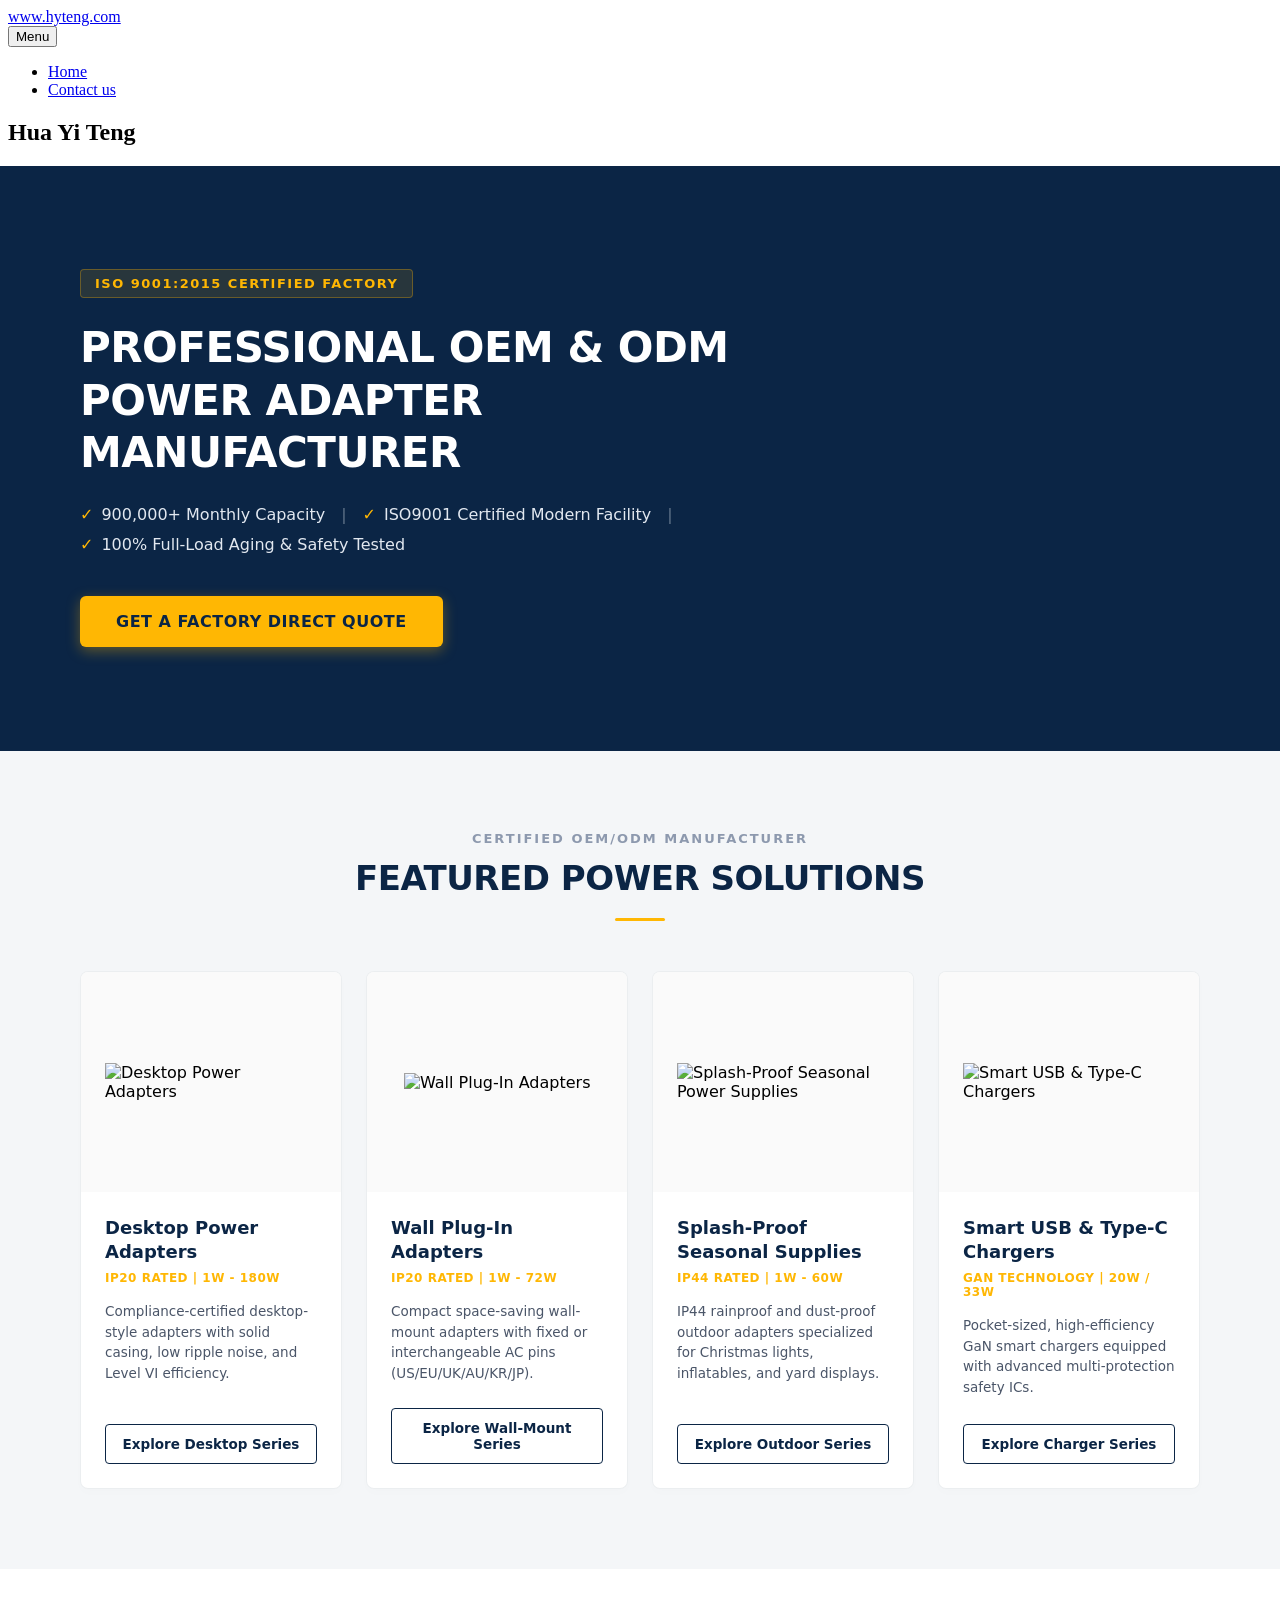
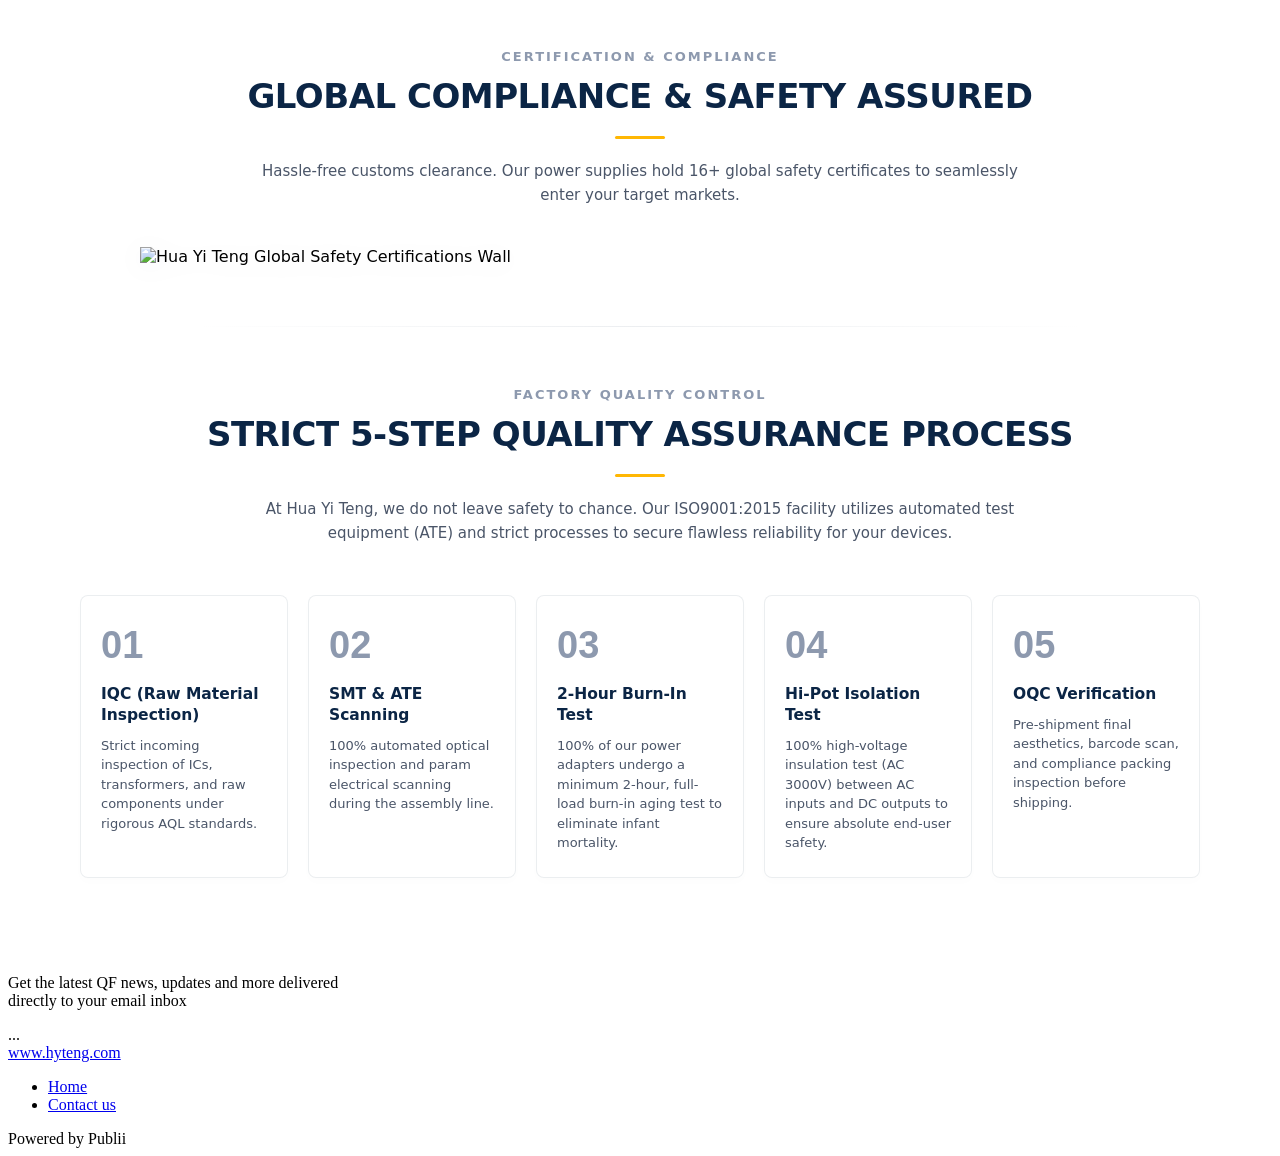
==== index.html @ aa86c81c "Updated from Publii" ====
<!DOCTYPE html><html lang="en"><head><meta charset="utf-8"><meta http-equiv="X-UA-Compatible" content="IE=edge"><meta name="viewport" content="width=device-width,initial-scale=1"><title>Custom Power Adapter Manufacturer - Hua Yi Teng</title><meta name="description" content="ISO9001 certified manufacturer established in 2008. We specialize in premium power adapters (1W-180W). 16+ global certifications (CE, ETL, FCC, GS, UKCA, RCM)."><meta name="generator" content="Publii Open-Source CMS for Static Site"><link rel="canonical" href="www.hyteng.com/"><link rel="alternate" type="application/atom+xml" href="https://www.hyteng.com/feed.xml" title="www.hyteng.com - RSS"><link rel="alternate" type="application/json" href="https://www.hyteng.com/feed.json" title="www.hyteng.com - JSON"><meta property="og:title" content="Hua Yi Teng"><meta property="og:site_name" content="www.hyteng.com"><meta property="og:description" content="ISO9001 certified manufacturer established in 2008. We specialize in premium power adapters (1W-180W). 16+ global certifications (CE, ETL, FCC, GS, UKCA, RCM)."><meta property="og:url" content="https://www.hyteng.com/"><meta property="og:type" content="article"><link rel="stylesheet" href="https://www.hyteng.com/assets/css/style.css?v=75d2f536a2e60110005c2a1eb5ad9152"><script type="application/ld+json">{"@context":"http://schema.org","@type":"Article","mainEntityOfPage":{"@type":"WebPage","@id":"https://www.hyteng.com/"},"headline":"Hua Yi Teng","datePublished":"2026-06-10T11:18+08:00","dateModified":"2026-06-10T16:30+08:00","description":"ISO9001 certified manufacturer established in 2008. We specialize in premium power adapters (1W-180W). 16+ global certifications (CE, ETL, FCC, GS, UKCA, RCM).","author":{"@type":"Person","name":"Carrie Liu","url":"https://www.hyteng.com/authors/carrie-liu/"},"publisher":{"@type":"Organization","name":"Carrie Liu"}}</script><style></style><noscript><style>img[loading] {
                    opacity: 1;
                }</style></noscript></head><body class="page-template"><div class="container"><header class="header"><a class="logo" href="https://www.hyteng.com/">www.hyteng.com</a><nav class="navbar js-navbar"><button class="navbar__toggle js-toggle" aria-label="Menu"><span class="navbar__toggle-box"><span class="navbar__toggle-inner">Menu</span></span></button><ul class="navbar__menu"><li class="active"><a href="https://www.hyteng.com/" target="_self">Home</a></li><li><a href="https://www.hyteng.com/wwwhytengcom/contact-us/" target="_self">Contact us</a></li></ul></nav></header><main class="page"><article class="content wrapper"><header class="hero"><h1>Hua Yi Teng</h1></header><div class="content__entry"><div><section class="hyt-hero-section"><div class="hyt-hero-container"><div class="hyt-hero-content"><span class="hyt-hero-badge">ISO 9001:2015 CERTIFIED FACTORY</span><h1 class="hyt-hero-headline">PROFESSIONAL OEM & ODM POWER ADAPTER MANUFACTURER</h1><div class="hyt-hero-features-list"><span class="hyt-hero-feature-tag">900,000+ Monthly Capacity</span> <span class="hyt-hero-feature-divider">|</span> <span class="hyt-hero-feature-tag">ISO9001 Certified Modern Facility</span> <span class="hyt-hero-feature-divider">|</span> <span class="hyt-hero-feature-tag">100% Full-Load Aging & Safety Tested</span></div><a href="contact-us/index.html" class="hyt-hero-cta-btn">Get a Factory Direct Quote</a></div></div></section><style>/* ================================================================= */
/* HYT HERO BANNER SPECIAL CUSTOM STYLES                             */
/* Prefixed with 'hyt-hero-' to guarantee ZERO global pollution     */
/* ================================================================= */

/* 全局防溢出保护：防止 100vw 破壳布局在 Windows 等有纵向滚动条的浏览器下产生微小的横向滚动条 */
body {
    overflow-x: hidden;
}

.hyt-hero-section {
    position: relative;
    /* 容器强行穿透拉伸（Breaking Out of Container）黑科技：强行撑满屏幕宽度 */
    width: 100vw;
    left: 50%;
    right: 50%;
    margin-left: -50vw;
    margin-right: -50vw;
    min-height: 520px;
    height: 65vh; /* 黄金比例占屏高度 */
    display: flex;
    align-items: center;
    /* 背景图路径：100% 正确调用本地已经过优化的 images/home/hero-banner-bg.jpg */
    background-image: url('images/home/hero-banner-bg.jpg');
    background-size: cover;
    background-position: center center;
    background-repeat: no-repeat;
    background-color: #0B2545; /* 兜底深海蓝 */
    overflow: hidden;
    box-sizing: border-box;
    /* 引入现代无衬线系统字体，确保网页秒开无延迟 */
    font-family: system-ui, -apple-system, BlinkMacSystemFont, "Segoe UI", Roboto, "Helvetica Neue", Arial, sans-serif;
}

/* 高端深蓝科技渐变蒙层 - 核心：保障文字极致对比度，同时露出右侧工业细节 */
.hyt-hero-section::before {
    content: '';
    position: absolute;
    top: 0;
    left: 0;
    right: 0;
    bottom: 0;
    background: linear-gradient(90deg, 
        rgba(11, 37, 69, 0.96) 0%, 
        rgba(11, 37, 69, 0.85) 50%, 
        rgba(11, 37, 69, 0.40) 100%
    );
    z-index: 1;
}

/* 主容器 */
.hyt-hero-container {
    position: relative;
    z-index: 2;
    width: 100%;
    max-width: 1200px;
    margin: 0 auto;
    padding: 0 40px;
    box-sizing: border-box;
}

/* 左侧内容展示区 */
.hyt-hero-content {
    max-width: 750px;
    text-align: left;
    display: flex;
    flex-direction: column;
    align-items: flex-start;
}

/* 顶部品牌实力徽章 */
.hyt-hero-badge {
    display: inline-block;
    background-color: rgba(255, 183, 3, 0.12);
    color: #FFB703; /* 活力橙色 */
    border: 1px solid rgba(255, 183, 3, 0.3);
    padding: 6px 14px;
    font-size: 13px;
    font-weight: 700;
    text-transform: uppercase;
    letter-spacing: 1.5px;
    border-radius: 4px;
    margin-bottom: 24px;
}

/* 英文大标题 */
.hyt-hero-headline {
    color: #FFFFFF;
    font-size: 42px;
    font-weight: 800;
    line-height: 1.25;
    margin: 0 0 24px 0;
    letter-spacing: -0.5px;
    text-transform: uppercase;
}

/* 实力副标题排列 */
.hyt-hero-features-list {
    display: flex;
    flex-wrap: wrap;
    align-items: center;
    gap: 8px 16px;
    margin: 0 0 40px 0;
    padding: 0;
}

/* 每个实力项 */
.hyt-hero-feature-tag {
    color: #E2E8F0; /* 亮宝蓝色/明亮灰 */
    font-size: 16px;
    font-weight: 500;
    line-height: 1.4;
    display: flex;
    align-items: center;
}

/* 每一项前添加绿金色勾选图标，增强大厂严谨感 */
.hyt-hero-feature-tag::before {
    content: "✓";
    color: #FFB703;
    font-weight: 900;
    margin-right: 8px;
    font-size: 16px;
}

/* 分割线样式 */
.hyt-hero-feature-divider {
    color: rgba(226, 232, 240, 0.4);
    font-size: 16px;
    font-weight: 300;
    user-select: none;
}

/* 转化按钮 (CTA) */
.hyt-hero-cta-btn {
    display: inline-block;
    background-color: #FFB703; /* 行动活力橙 */
    color: #0B2545; /* 深海蓝字体，高对比度 */
    font-size: 16px;
    font-weight: 700;
    padding: 16px 36px;
    text-decoration: none;
    border-radius: 6px;
    border: none;
    cursor: pointer;
    box-shadow: 0 4px 14px rgba(255, 183, 3, 0.35);
    transition: all 0.28s cubic-bezier(0.25, 0.8, 0.25, 1);
    text-transform: uppercase;
    letter-spacing: 0.5px;
    will-change: transform;
}

/* 悬停动效：丝滑上浮、阴影加深、颜色微亮 */
.hyt-hero-cta-btn:hover {
    transform: translateY(-2px);
    background-color: #FFC300;
    color: #0B2545;
    text-decoration: none;
    box-shadow: 0 8px 22px rgba(255, 183, 3, 0.5);
}

/* 点击反馈动效 */
.hyt-hero-cta-btn:active {
    transform: translateY(0);
    box-shadow: 0 3px 10px rgba(255, 183, 3, 0.35);
}

/* ================================================================= */
/* 响应式平板及手机端自适应样式（智能屏幕缩放）                           */
/* ================================================================= */

@media (max-width: 991px) {
    .hyt-hero-section {
        min-height: 480px;
        height: auto;
        padding: 80px 0;
        /* 在平板和小屏幕下同样保持全屏横向破壳拉伸 */
        width: 100vw;
        margin-left: -50vw;
        margin-right: -50vw;
    }
    .hyt-hero-headline {
        font-size: 34px;
    }
}

@media (max-width: 768px) {
    .hyt-hero-section {
        background-position: 70% center; /* 手机端背景图略微偏右，露出产品主体 */
        padding: 60px 0;
        /* 在手机端同样保持全屏横向破壳拉伸 */
        width: 100vw;
        margin-left: -50vw;
        margin-right: -50vw;
    }
    
    .hyt-hero-section::before {
        /* 手机端加深蒙层，防止小屏因图片缩小干扰文本 */
        background: rgba(11, 37, 69, 0.90);
    }
    
    .hyt-hero-container {
        padding: 0 24px;
    }
    
    .hyt-hero-content {
        max-width: 100%;
        margin: 0 auto;
        align-items: center; /* 手机端排版全部优雅居中 */
    }
    
    .hyt-hero-badge {
        margin-bottom: 18px;
        font-size: 11px;
        padding: 4px 10px;
    }
    
    .hyt-hero-headline {
        font-size: 26px;
        line-height: 1.3;
        margin-bottom: 20px;
        text-align: center;
    }
    
    /* 核心：手机端隐藏分割线 `|`，避免尴尬错位；将实力小项垂直优雅重排 */
    .hyt-hero-features-list {
        flex-direction: column;
        align-items: center;
        gap: 12px;
        margin-bottom: 30px;
        width: 100%;
    }
    
    .hyt-hero-feature-divider {
        display: none; /* 完美隐藏分割线 */
    }
    
    .hyt-hero-feature-tag {
        font-size: 14px;
        text-align: center;
        justify-content: center;
    }
    
    .hyt-hero-cta-btn {
        padding: 14px 28px;
        font-size: 15px;
        width: 100%;
        max-width: 320px; /* 移动端大宽按钮，方便手指点击 */
        text-align: center;
    }
}</style></div><div><section class="hyt-grid-section"><div class="hyt-grid-inner"><div class="hyt-grid-header"><span class="hyt-grid-subtitle">CERTIFIED OEM/ODM MANUFACTURER</span><h2 class="hyt-grid-title">Featured Power Solutions</h2><div class="hyt-grid-underline"></div></div><div class="hyt-grid-container"><div class="hyt-grid-card"><div class="hyt-grid-img-wrapper"><img loading="lazy" src="https://cdn.jsdelivr.net/gh/HuaYiTeng/hyteng-website@main/desktop-adapter-ip20.png" alt="Desktop Power Adapters" class="hyt-grid-img" data-is-external-image="true"></div><div class="hyt-grid-card-content"><h3 class="hyt-grid-card-title">Desktop Power Adapters</h3><p class="hyt-grid-card-specs">IP20 Rated | 1W - 180W</p><p class="hyt-grid-card-desc">Compliance-certified desktop-style adapters with solid casing, low ripple noise, and Level VI efficiency.</p><a href="/products/" class="hyt-grid-card-btn">Explore Desktop Series</a></div></div><div class="hyt-grid-card"><div class="hyt-grid-img-wrapper"><img loading="lazy" src="https://cdn.jsdelivr.net/gh/HuaYiTeng/hyteng-website@main/wall-plug-adapter.png" alt="Wall Plug-In Adapters" class="hyt-grid-img" data-is-external-image="true"></div><div class="hyt-grid-card-content"><h3 class="hyt-grid-card-title">Wall Plug-In Adapters</h3><p class="hyt-grid-card-specs">IP20 Rated | 1W - 72W</p><p class="hyt-grid-card-desc">Compact space-saving wall-mount adapters with fixed or interchangeable AC pins (US/EU/UK/AU/KR/JP).</p><a href="/products/" class="hyt-grid-card-btn">Explore Wall-Mount Series</a></div></div><div class="hyt-grid-card"><div class="hyt-grid-img-wrapper"><img loading="lazy" src="https://cdn.jsdelivr.net/gh/HuaYiTeng/hyteng-website@main/ip44-christmas-power-supply.png" alt="Splash-Proof Seasonal Power Supplies" class="hyt-grid-img" data-is-external-image="true"></div><div class="hyt-grid-card-content"><h3 class="hyt-grid-card-title">Splash-Proof Seasonal Supplies</h3><p class="hyt-grid-card-specs">IP44 Rated | 1W - 60W</p><p class="hyt-grid-card-desc">IP44 rainproof and dust-proof outdoor adapters specialized for Christmas lights, inflatables, and yard displays.</p><a href="/products/" class="hyt-grid-card-btn">Explore Outdoor Series</a></div></div><div class="hyt-grid-card"><div class="hyt-grid-img-wrapper"><img loading="lazy" src="https://cdn.jsdelivr.net/gh/HuaYiTeng/hyteng-website@main/fast-charger-core.png" alt="Smart USB & Type-C Chargers" class="hyt-grid-img" data-is-external-image="true"></div><div class="hyt-grid-card-content"><h3 class="hyt-grid-card-title">Smart USB & Type-C Chargers</h3><p class="hyt-grid-card-specs">GaN Technology | 20W / 33W</p><p class="hyt-grid-card-desc">Pocket-sized, high-efficiency GaN smart chargers equipped with advanced multi-protection safety ICs.</p><a href="/products/" class="hyt-grid-card-btn">Explore Charger Series</a></div></div></div></div></section><style>/* ================================================================= */
/* HYT PRODUCTS GRID SECTION SPECIAL CUSTOM STYLES                    */
/* Prefixed with 'hyt-grid-' to guarantee ZERO global interference   */
/* ================================================================= */

.hyt-grid-section {
    position: relative;
    /* 容器强行穿透拉伸（Breaking Out of Container）黑科技 */
    width: 100vw;
    left: 50%;
    right: 50%;
    margin-left: -50vw;
    margin-right: -50vw;
    background-color: #F4F6F8; /* 高档温和冷灰底色 */
    padding: 80px 0;
    box-sizing: border-box;
    /* 现代化无衬线字体，保持全平台极致显示一致性 */
    font-family: system-ui, -apple-system, BlinkMacSystemFont, "Segoe UI", Roboto, "Helvetica Neue", Arial, sans-serif;
    overflow: hidden;
}

/* 内层最大宽度限制器，与 Hero Banner 完美纵向对齐 */
.hyt-grid-inner {
    max-width: 1200px;
    margin: 0 auto;
    padding: 0 40px;
    box-sizing: border-box;
}

/* 板块标题排版 */
.hyt-grid-header {
    text-align: center;
    margin-bottom: 50px;
}

.hyt-grid-subtitle {
    display: block;
    color: #8D99AE; /* 现代中性灰 */
    font-size: 13px;
    font-weight: 700;
    letter-spacing: 2px;
    text-transform: uppercase;
    margin-bottom: 12px;
}

.hyt-grid-title {
    color: #0B2545; /* 华一腾经典深海蓝 */
    font-size: 34px;
    font-weight: 800;
    margin: 0;
    letter-spacing: -0.5px;
    text-transform: uppercase;
}

/* 标题下方高档点缀装饰线 */
.hyt-grid-underline {
    width: 50px;
    height: 3px;
    background-color: #FFB703; /* 醒目活力橙，与 Banner 的 CTA 按钮遥相呼应 */
    margin: 20px auto 0 auto;
    border-radius: 2px;
}

/* 网格系统 (PC端自适应4列) */
.hyt-grid-container {
    display: grid;
    grid-template-columns: repeat(4, minmax(0, 1fr));
    gap: 24px;
}

/* 单个卡片精细设计 */
.hyt-grid-card {
    background-color: #FFFFFF; /* 纯白高光卡片面 */
    border: 1px solid rgba(11, 37, 69, 0.08); /* 极精细半透明深蓝描边 */
    border-radius: 8px;
    overflow: hidden;
    display: flex;
    flex-direction: column;
    justify-content: space-between;
    box-sizing: border-box;
    /* 采用高精度动画缓动曲线，带来极致丝滑的过渡手感 */
    transition: all 0.3s cubic-bezier(0.25, 0.8, 0.25, 1);
    box-shadow: 0 4px 10px rgba(0, 0, 0, 0.01);
    will-change: transform, box-shadow;
}

/* 免抠产品图外层包裹容器 */
.hyt-grid-img-wrapper {
    width: 100%;
    height: 220px; /* 固定图片展示区高度，确保四张卡片完美齐平 */
    background-color: #FAFAFA; /* 极清淡的底灰背景，衬托免抠透明图的轮廓 */
    display: flex;
    align-items: center;
    justify-content: center;
    padding: 24px;
    box-sizing: border-box;
    overflow: hidden;
    position: relative;
}

/* 产品图片核心样式 */
.hyt-grid-img {
    max-width: 140%;
    max-height: 140%;
    object-fit: contain; /* 保证透明图等比例缩放，绝不拉伸变形 */
    /* 丝滑图放缩过渡时间 */
    transition: transform 0.3s cubic-bezier(0.25, 0.8, 0.25, 1);
    will-change: transform;
}

/* 卡片下方文字与按钮容器 */
.hyt-grid-card-content {
    padding: 24px;
    display: flex;
    flex-direction: column;
    flex-grow: 1;
    box-sizing: border-box;
}

/* 卡片标题 */
.hyt-grid-card-title {
    color: #0B2545;
    font-size: 18px;
    font-weight: 700;
    margin: 0 0 6px 0;
    line-height: 1.35;
}

/* 产品规格参数标签（突出实力参数） */
.hyt-grid-card-specs {
    color: #FFB703; /* 醒目橙色/金色 */
    font-size: 12px;
    font-weight: 700;
    margin: 0 0 16px 0;
    text-transform: uppercase;
    letter-spacing: 0.5px;
}

/* 产品细节英文描述 */
.hyt-grid-card-desc {
    color: #4A5568; /* 煤灰色，高对比度，欧美买家易读 */
    font-size: 13.5px;
    line-height: 1.55;
    margin: 0 0 24px 0;
    flex-grow: 1; /* 使文本自动撑满剩余空间，保证所有卡片的按钮底部严格对齐 */
}

/* 卡片行动按钮 */
.hyt-grid-card-btn {
    display: block;
    text-align: center;
    background-color: transparent;
    color: #0B2545;
    border: 1.5px solid #0B2545; /* 经典深蓝描边按钮 */
    padding: 11px 16px;
    font-size: 13.5px;
    font-weight: 700;
    border-radius: 4px;
    text-decoration: none;
    transition: all 0.25s ease;
    cursor: pointer;
    box-sizing: border-box;
}

/* ================================================================= */
/* 鼠标悬停（Hover）核心物理动效逻辑                                   */
/* ================================================================= */

/* 1. 卡片整体上浮并散发淡雅深蓝阴影 */
.hyt-grid-card:hover {
    transform: translateY(-4px); /* 上浮 4px */
    border-color: rgba(11, 37, 69, 0.15); /* 描边略微加深 */
    box-shadow: 0 12px 24px rgba(11, 37, 69, 0.08); /* 淡雅深蓝光晕阴影 */
}

/* 2. 免抠产品图 3D 微放大 */
.hyt-grid-card:hover .hyt-grid-img {
    transform: scale(1.03); /* 放大 1.03 倍，创造极其舒适的 3D 实物悬浮视觉 */
}

/* 3. 卡片内按钮悬浮自动高亮反色 */
.hyt-grid-card:hover .hyt-grid-card-btn {
    background-color: #0B2545; /* 变成实心深蓝 */
    color: #FFFFFF; /* 白色字体 */
    text-decoration: none;
}

/* 按钮自身悬浮时更显动感（可单独触发） */
.hyt-grid-card-btn:hover {
    background-color: #00152B; /* 略微加深的深海蓝 */
    border-color: #00152B;
    color: #FFFFFF;
    text-decoration: none;
}

/* ================================================================= */
/* 响应式平板及手机自适应样式（智能屏幕缩放）                         */
/* ================================================================= */

/* 平板等中型屏幕：自动切换为 2 列排列 */
@media (max-width: 991px) {
    .hyt-grid-section {
        padding: 60px 0;
        /* 平板端保持全屏横向破壳拉伸 */
        width: 100vw;
        margin-left: -50vw;
        margin-right: -50vw;
    }
    
    .hyt-grid-inner {
        padding: 0 24px;
    }
    
    .hyt-grid-container {
        grid-template-columns: repeat(2, minmax(0, 1fr)); /* 2列网格 */
        gap: 20px;
    }
    
    .hyt-grid-title {
        font-size: 28px;
    }
}

/* 手机端极小屏幕：自动切换为垂直单列，撑满 100% 宽度 */
@media (max-width: 576px) {
    .hyt-grid-section {
        padding: 50px 0;
        /* 手机端保持全屏横向破壳拉伸 */
        width: 100vw;
        margin-left: -50vw;
        margin-right: -50vw;
    }
    
    .hyt-grid-inner {
        padding: 0 16px;
    }
    
    .hyt-grid-container {
        grid-template-columns: 1fr; /* 完美单列链式重排 */
        gap: 20px;
    }
    
    .hyt-grid-card {
        max-width: 100%; /* 撑满手机屏幕 */
    }
    
    .hyt-grid-img-wrapper {
        height: 190px; /* 移动端高度略微缩减，视觉比例更佳 */
    }
    
    .hyt-grid-title {
        font-size: 24px;
    }
    
    .hyt-grid-card-title {
        font-size: 17px;
    }
}</style></div><div><section class="hyt-cert-section"><div class="hyt-cert-inner"><div class="hyt-cert-block"><div class="hyt-cert-header"><span class="hyt-cert-subtitle">CERTIFICATION & COMPLIANCE</span><h2 class="hyt-cert-title">GLOBAL COMPLIANCE & SAFETY ASSURED</h2><div class="hyt-cert-underline"></div><p class="hyt-cert-desc">Hassle-free customs clearance. Our power supplies hold 16+ global safety certificates to seamlessly enter your target markets.</p></div><div class="hyt-cert-wall-wrapper"><img loading="lazy" src="https://cdn.jsdelivr.net/gh/HuaYiTeng/hyteng-website@main/certification-wall.png" alt="Hua Yi Teng Global Safety Certifications Wall" class="hyt-cert-wall-img" data-is-external-image="true"></div></div><div class="hyt-cert-divider"></div><div class="hyt-cert-block" style="margin-top: 20px;"><div class="hyt-cert-header"><span class="hyt-cert-subtitle">FACTORY QUALITY CONTROL</span><h2 class="hyt-cert-title">Strict 5-Step Quality Assurance Process</h2><div class="hyt-cert-underline"></div><p class="hyt-cert-desc">At Hua Yi Teng, we do not leave safety to chance. Our ISO9001:2015 facility utilizes automated test equipment (ATE) and strict processes to secure flawless reliability for your devices.</p></div><div class="hyt-cert-cards-grid"><div class="hyt-cert-card"><span class="hyt-cert-step-num">01</span><h4 class="hyt-cert-step-title">IQC (Raw Material Inspection)</h4><p class="hyt-cert-step-desc">Strict incoming inspection of ICs, transformers, and raw components under rigorous AQL standards.</p></div><div class="hyt-cert-card"><span class="hyt-cert-step-num">02</span><h4 class="hyt-cert-step-title">SMT & ATE Scanning</h4><p class="hyt-cert-step-desc">100% automated optical inspection and param electrical scanning during the assembly line.</p></div><div class="hyt-cert-card"><span class="hyt-cert-step-num">03</span><h4 class="hyt-cert-step-title">2-Hour Burn-In Test</h4><p class="hyt-cert-step-desc">100% of our power adapters undergo a minimum 2-hour, full-load burn-in aging test to eliminate infant mortality.</p></div><div class="hyt-cert-card"><span class="hyt-cert-step-num">04</span><h4 class="hyt-cert-step-title">Hi-Pot Isolation Test</h4><p class="hyt-cert-step-desc">100% high-voltage insulation test (AC 3000V) between AC inputs and DC outputs to ensure absolute end-user safety.</p></div><div class="hyt-cert-card"><span class="hyt-cert-step-num">05</span><h4 class="hyt-cert-step-title">OQC Verification</h4><p class="hyt-cert-step-desc">Pre-shipment final aesthetics, barcode scan, and compliance packing inspection before shipping.</p></div></div></div></div></section><style>/* ================================================================= */
/* HYT CERTIFICATIONS & QA SECTION SPECIAL CUSTOM STYLES              */
/* Prefixed with 'hyt-cert-' to guarantee ZERO global interference   */
/* ================================================================= */

.hyt-cert-section {
    position: relative;
    /* 容器强行穿透拉伸（Breaking Out of Container）黑科技 */
    width: 100vw;
    left: 50%;
    right: 50%;
    margin-left: -50vw;
    margin-right: -50vw;
    background-color: #FFFFFF; /* 纯白高光，与第二板块的高雅灰色冷暖相扣，层次立体 */
    padding: 80px 0;
    box-sizing: border-box;
    /* 现代化无衬线字体，保持多终端渲染高度一致 */
    font-family: system-ui, -apple-system, BlinkMacSystemFont, "Segoe UI", Roboto, "Helvetica Neue", Arial, sans-serif;
    overflow: hidden;
}

.hyt-cert-inner {
    max-width: 1200px;
    margin: 0 auto;
    padding: 0 40px;
    box-sizing: border-box;
}

.hyt-cert-block {
    width: 100%;
    box-sizing: border-box;
}

/* 标题区域排版 */
.hyt-cert-header {
    text-align: center;
    margin-bottom: 40px;
}

.hyt-cert-subtitle {
    display: block;
    color: #8D99AE; /* 现代中性冷灰 */
    font-size: 13px;
    font-weight: 700;
    letter-spacing: 2px;
    text-transform: uppercase;
    margin-bottom: 12px;
}

.hyt-cert-title {
    color: #0B2545; /* 华一腾经典深海蓝 */
    font-size: 34px;
    font-weight: 800;
    margin: 0;
    letter-spacing: -0.5px;
    text-transform: uppercase;
}

.hyt-cert-underline {
    width: 50px;
    height: 3px;
    background-color: #FFB703; /* 华一腾活力黄金橙，与 CTA 颜色呼应 */
    margin: 20px auto 0 auto;
    border-radius: 2px;
}

.hyt-cert-desc {
    max-width: 800px;
    margin: 20px auto 0 auto;
    color: #4A5568; /* 煤灰色，阅读对比度强 */
    font-size: 15px;
    line-height: 1.6;
}

/* 证书墙图包装与响应式设定 */
.hyt-cert-wall-wrapper {
    width: 100%;
    margin-top: 40px;
    display: flex;
    justify-content: center;
    box-sizing: border-box;
}

.hyt-cert-wall-img {
    max-width: 1000px;
    width: 100%;
    height: auto;
    display: block;
    margin: 0 auto;
    filter: drop-shadow(0 4px 12px rgba(11, 37, 69, 0.04)); /* 极淡阴影突出透明底层次 */
}

/* 模块高档微晶分割线 */
.hyt-cert-divider {
    width: 100%;
    height: 1px;
    background: linear-gradient(to right, rgba(11, 37, 69, 0) 10%, rgba(11, 37, 69, 0.08) 50%, rgba(11, 37, 69, 0) 90%);
    margin: 60px 0;
}

/* 5步品质网格布局 (PC端 5列一字排开) */
.hyt-cert-cards-grid {
    display: grid;
    grid-template-columns: repeat(5, minmax(0, 1fr));
    gap: 20px;
    margin-top: 50px;
}

/* 单个质检卡片精细设计 */
.hyt-cert-card {
    position: relative;
    background-color: #FFFFFF;
    border: 1px solid rgba(11, 37, 69, 0.08); /* 极细微灰描边 */
    border-radius: 8px;
    padding: 30px 20px 24px 20px;
    box-sizing: border-box;
    display: flex;
    flex-direction: column;
    justify-content: flex-start;
    /* 采用高精度动画缓动曲线，带来极致丝滑的过渡手感 */
    transition: all 0.3s cubic-bezier(0.25, 0.8, 0.25, 1);
    box-shadow: 0 4px 10px rgba(0, 0, 0, 0.01);
    will-change: transform, box-shadow, border-color;
}

/* 卡片顶部装饰高亮色条 (默认透明) */
.hyt-cert-card::before {
    content: '';
    position: absolute;
    top: 0;
    left: 0;
    width: 100%;
    height: 3px;
    background-color: transparent;
    border-radius: 8px 8px 0 0;
    transition: background-color 0.3s ease;
}

/* 数字序号排版（左上角超大序号） */
.hyt-cert-step-num {
    display: block;
    font-size: 38px;
    font-weight: 800;
    color: #8D99AE; /* 默认深灰蓝 */
    line-height: 1;
    margin-bottom: 20px;
    font-family: "Helvetica Neue", Arial, sans-serif;
    transition: color 0.3s cubic-bezier(0.25, 0.8, 0.25, 1);
}

/* 步骤标题 */
.hyt-cert-step-title {
    color: #0B2545; /* 深海蓝 */
    font-size: 15.5px;
    font-weight: 700;
    margin: 0 0 10px 0;
    line-height: 1.35;
}

/* 步骤具体内容 */
.hyt-cert-step-desc {
    color: #4A5568; /* 煤灰色 */
    font-size: 13px;
    line-height: 1.5;
    margin: 0;
}

/* ================================================================= */
/* 鼠标悬停（Hover）物理微动效逻辑                                   */
/* ================================================================= */

/* 1. 卡片平滑上浮、散发高档漫反射阴影 */
.hyt-cert-card:hover {
    transform: translateY(-4px); /* 上浮 4px */
    border-color: rgba(255, 183, 3, 0.3); /* 黄金橙色边缘淡化微晕 */
    box-shadow: 0 12px 24px rgba(11, 37, 69, 0.06); /* 漫反射深蓝阴影 */
}

/* 2. 卡片顶边渐变拉出黄金橙色线条 */
.hyt-cert-card:hover::before {
    background-color: #FFB703; /* 顶边拉出高亮黄金橙，视觉点睛 */
}

/* 3. 卡片大字序号高亮为黄金橙色 */
.hyt-cert-card:hover .hyt-cert-step-num {
    color: #FFB703; /* 序号渐变为黄金橙 */
}

/* ================================================================= */
/* 响应式平板及手机自适应样式                                        */
/* ================================================================= */

/* 1. 平板等中型屏幕适配 */
@media (max-width: 991px) {
    .hyt-cert-section {
        padding: 60px 0;
        width: 100vw;
        margin-left: -50vw;
        margin-right: -50vw;
    }
    
    .hyt-cert-inner {
        padding: 0 24px;
    }
    
    .hyt-cert-title {
        font-size: 28px;
    }
    
    .hyt-cert-desc {
        font-size: 14px;
    }
    
    .hyt-cert-cards-grid {
        grid-template-columns: repeat(3, minmax(0, 1fr)); /* 平板端自适应缩减为 3 列网格，使布局平差 */
        gap: 16px;
    }
}

/* 中型到小型屏幕过渡断点 */
@media (max-width: 767px) {
    .hyt-cert-cards-grid {
        grid-template-columns: repeat(2, minmax(0, 1fr)); /* 中小屏幕转换为对称 2 列网格 */
    }
}

/* 2. 手机端极小屏幕适配 */
@media (max-width: 576px) {
    .hyt-cert-section {
        padding: 50px 0;
        width: 100vw;
        margin-left: -50vw;
        margin-right: -50vw;
    }
    
    .hyt-cert-inner {
        padding: 0 16px;
    }
    
    .hyt-cert-title {
        font-size: 24px;
    }
    
    .hyt-cert-desc {
        font-size: 13.5px;
    }
    
    .hyt-cert-cards-grid {
        grid-template-columns: 1fr; /* 移动端完全切换为单列垂直堆叠，防挤压变形 */
        gap: 16px;
    }
    
    .hyt-cert-card {
        padding: 24px 20px;
    }
    
    .hyt-cert-step-num {
        font-size: 32px;
        margin-bottom: 12px;
    }
}</style></div><p></p></div></article></main><footer class="footer"><div class="footer__newsletter newsletter"><p class="newsletter__note">Get the latest QF news, updates and more delivered<br>directly to your email inbox</p><form>...</form></div><a class="logo" href="https://www.hyteng.com/">www.hyteng.com</a><nav class="footer__nav"><ul><li class="active"><a href="https://www.hyteng.com/" class="inverse" target="_self">Home</a></li><li><a href="https://www.hyteng.com/wwwhytengcom/contact-us/" class="inverse" target="_self">Contact us</a></li></ul></nav><div class="footer__copyright">Powered by Publii</div></footer></div><script>window.publiiThemeMenuConfig={mobileMenuMode:'sidebar',animationSpeed:300,submenuWidth:'auto',doubleClickTime:500,mobileMenuExpandableSubmenus:true,relatedContainerForOverlayMenuSelector:'.navbar',};</script><script defer="defer" src="https://www.hyteng.com/assets/js/scripts.min.js?v=b103b2211e74472ffa1a0d35c0918ecc"></script><script>/*<![CDATA[*/var images=document.querySelectorAll("img[loading]");for(var i=0;i<images.length;i++){if(images[i].complete){images[i].classList.add("is-loaded")}else{images[i].addEventListener("load",function(){this.classList.add("is-loaded")},false)}};/*]]>*/</script></body></html>
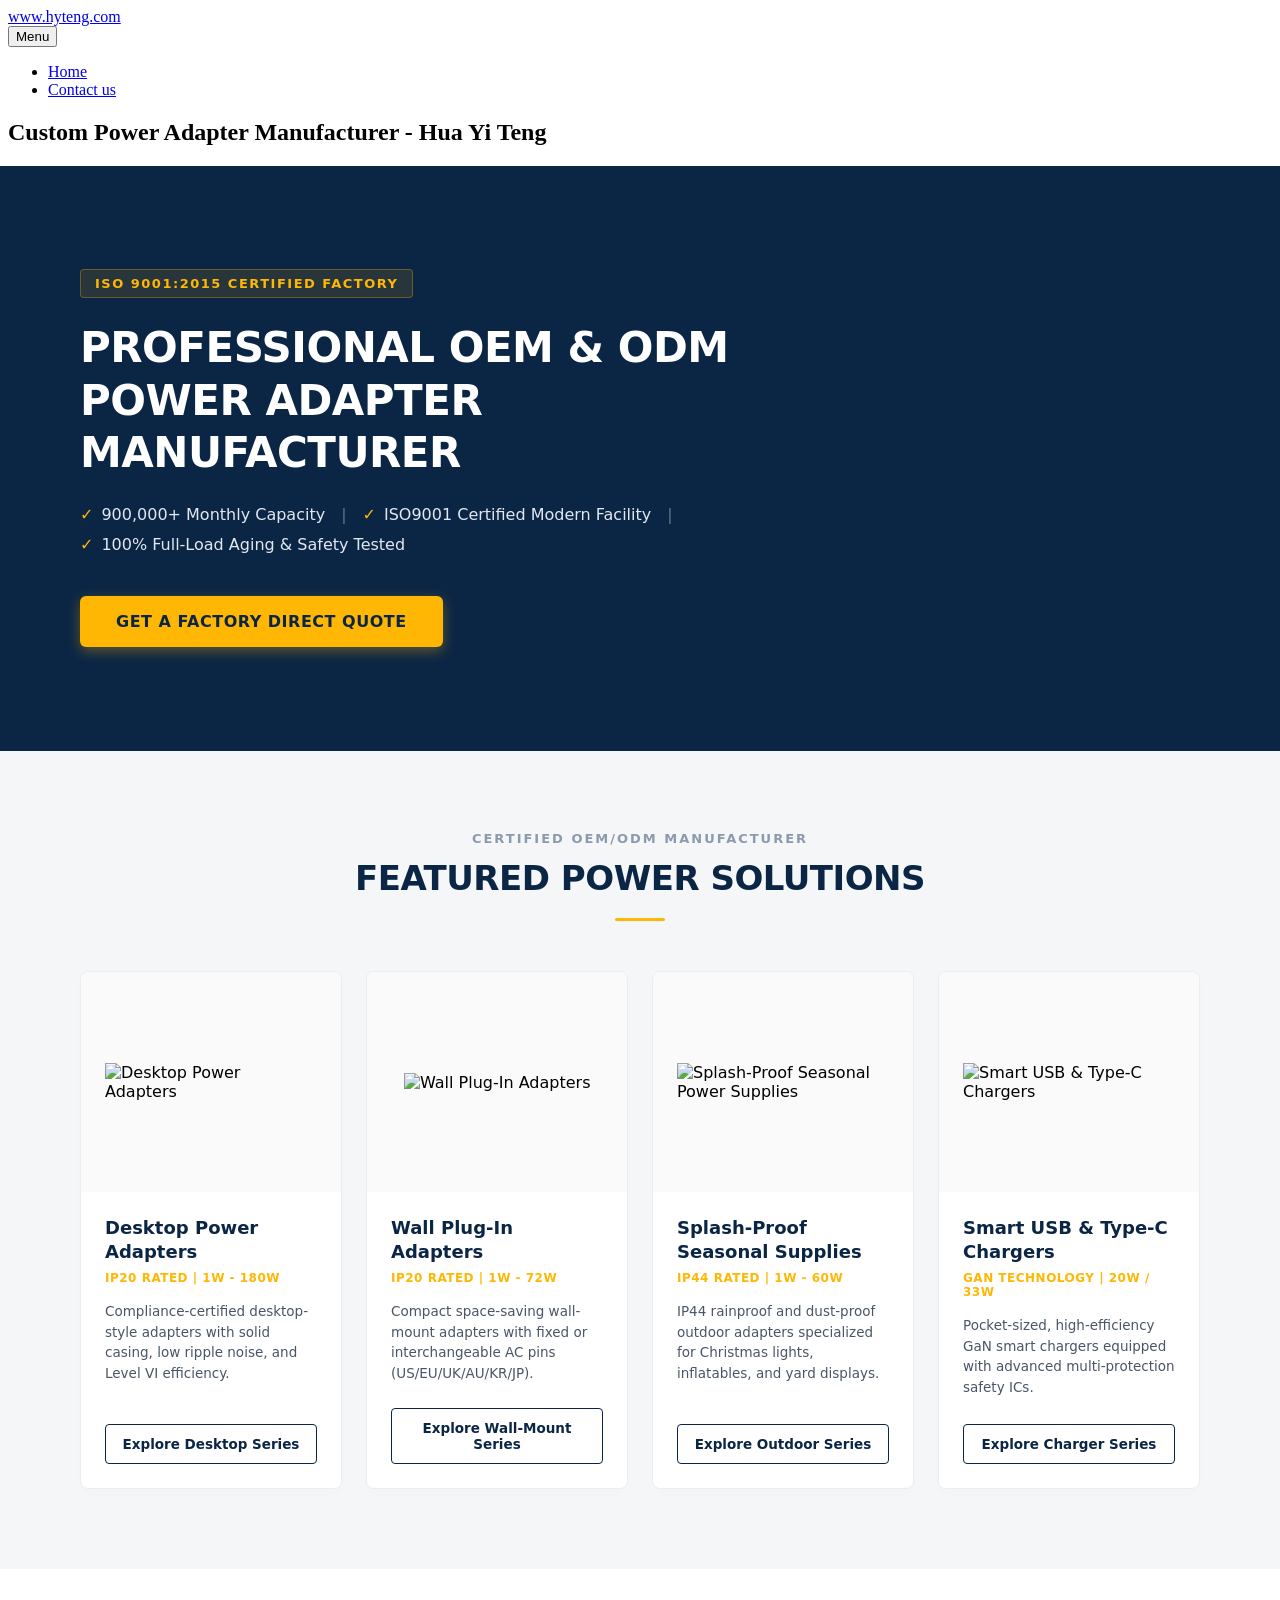
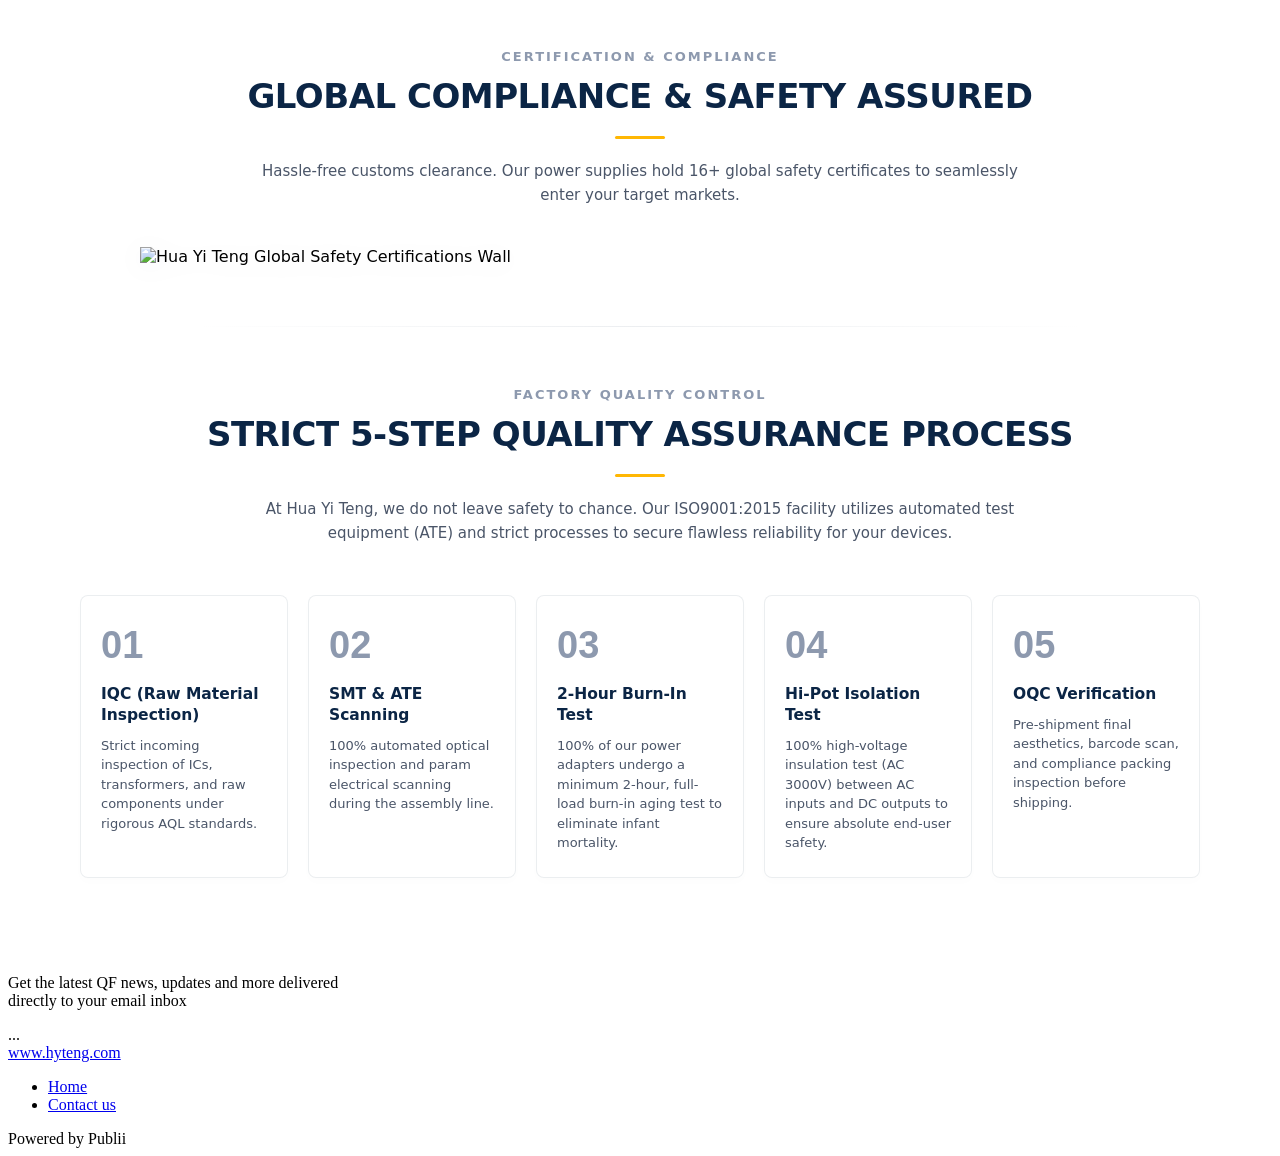
==== commit 533d52af: "Updated from Publii" ====
--- a/index.html
+++ b/index.html
@@ -1,6 +1,6 @@
-<!DOCTYPE html><html lang="en"><head><meta charset="utf-8"><meta http-equiv="X-UA-Compatible" content="IE=edge"><meta name="viewport" content="width=device-width,initial-scale=1"><title>Custom Power Adapter Manufacturer - Hua Yi Teng</title><meta name="description" content="ISO9001 certified manufacturer established in 2008. We specialize in premium power adapters (1W-180W). 16+ global certifications (CE, ETL, FCC, GS, UKCA, RCM)."><meta name="generator" content="Publii Open-Source CMS for Static Site"><link rel="canonical" href="www.hyteng.com/"><link rel="alternate" type="application/atom+xml" href="https://www.hyteng.com/feed.xml" title="www.hyteng.com - RSS"><link rel="alternate" type="application/json" href="https://www.hyteng.com/feed.json" title="www.hyteng.com - JSON"><meta property="og:title" content="Hua Yi Teng"><meta property="og:site_name" content="www.hyteng.com"><meta property="og:description" content="ISO9001 certified manufacturer established in 2008. We specialize in premium power adapters (1W-180W). 16+ global certifications (CE, ETL, FCC, GS, UKCA, RCM)."><meta property="og:url" content="https://www.hyteng.com/"><meta property="og:type" content="article"><link rel="stylesheet" href="https://www.hyteng.com/assets/css/style.css?v=75d2f536a2e60110005c2a1eb5ad9152"><script type="application/ld+json">{"@context":"http://schema.org","@type":"Article","mainEntityOfPage":{"@type":"WebPage","@id":"https://www.hyteng.com/"},"headline":"Hua Yi Teng","datePublished":"2026-06-10T11:18+08:00","dateModified":"2026-06-10T16:30+08:00","description":"ISO9001 certified manufacturer established in 2008. We specialize in premium power adapters (1W-180W). 16+ global certifications (CE, ETL, FCC, GS, UKCA, RCM).","author":{"@type":"Person","name":"Carrie Liu","url":"https://www.hyteng.com/authors/carrie-liu/"},"publisher":{"@type":"Organization","name":"Carrie Liu"}}</script><style></style><noscript><style>img[loading] {
+<!DOCTYPE html><html lang="en"><head><meta charset="utf-8"><meta http-equiv="X-UA-Compatible" content="IE=edge"><meta name="viewport" content="width=device-width,initial-scale=1"><title>Custom Power Adapter Manufacturer - Hua Yi Teng</title><meta name="description" content="ISO9001 certified manufacturer established in 2008. We specialize in premium power adapters (1W-180W). 16+ global certifications (CE, ETL, FCC, GS, UKCA, RCM)."><meta name="generator" content="Publii Open-Source CMS for Static Site"><link rel="canonical" href="www.hyteng.com/"><link rel="alternate" type="application/atom+xml" href="https://www.hyteng.com/feed.xml" title="www.hyteng.com - RSS"><link rel="alternate" type="application/json" href="https://www.hyteng.com/feed.json" title="www.hyteng.com - JSON"><meta property="og:title" content="Custom Power Adapter Manufacturer - Hua Yi Teng"><meta property="og:site_name" content="www.hyteng.com"><meta property="og:description" content="ISO9001 certified manufacturer established in 2008. We specialize in premium power adapters (1W-180W). 16+ global certifications (CE, ETL, FCC, GS, UKCA, RCM)."><meta property="og:url" content="https://www.hyteng.com/"><meta property="og:type" content="article"><link rel="stylesheet" href="https://www.hyteng.com/assets/css/style.css?v=22854b6f7cc4e52413f523aa480be991"><script type="application/ld+json">{"@context":"http://schema.org","@type":"Article","mainEntityOfPage":{"@type":"WebPage","@id":"https://www.hyteng.com/"},"headline":"Custom Power Adapter Manufacturer - Hua Yi Teng","datePublished":"2026-06-10T11:18+08:00","dateModified":"2026-06-10T17:02+08:00","description":"ISO9001 certified manufacturer established in 2008. We specialize in premium power adapters (1W-180W). 16+ global certifications (CE, ETL, FCC, GS, UKCA, RCM).","author":{"@type":"Person","name":"Carrie Liu","url":"https://www.hyteng.com/authors/carrie-liu/"},"publisher":{"@type":"Organization","name":"Carrie Liu"}}</script><style></style><noscript><style>img[loading] {
                     opacity: 1;
-                }</style></noscript></head><body class="page-template"><div class="container"><header class="header"><a class="logo" href="https://www.hyteng.com/">www.hyteng.com</a><nav class="navbar js-navbar"><button class="navbar__toggle js-toggle" aria-label="Menu"><span class="navbar__toggle-box"><span class="navbar__toggle-inner">Menu</span></span></button><ul class="navbar__menu"><li class="active"><a href="https://www.hyteng.com/" target="_self">Home</a></li><li><a href="https://www.hyteng.com/wwwhytengcom/contact-us/" target="_self">Contact us</a></li></ul></nav></header><main class="page"><article class="content wrapper"><header class="hero"><h1>Hua Yi Teng</h1></header><div class="content__entry"><div><section class="hyt-hero-section"><div class="hyt-hero-container"><div class="hyt-hero-content"><span class="hyt-hero-badge">ISO 9001:2015 CERTIFIED FACTORY</span><h1 class="hyt-hero-headline">PROFESSIONAL OEM & ODM POWER ADAPTER MANUFACTURER</h1><div class="hyt-hero-features-list"><span class="hyt-hero-feature-tag">900,000+ Monthly Capacity</span> <span class="hyt-hero-feature-divider">|</span> <span class="hyt-hero-feature-tag">ISO9001 Certified Modern Facility</span> <span class="hyt-hero-feature-divider">|</span> <span class="hyt-hero-feature-tag">100% Full-Load Aging & Safety Tested</span></div><a href="contact-us/index.html" class="hyt-hero-cta-btn">Get a Factory Direct Quote</a></div></div></section><style>/* ================================================================= */
+                }</style></noscript></head><body class="page-template"><div class="container"><header class="header"><a class="logo" href="https://www.hyteng.com/">www.hyteng.com</a><nav class="navbar js-navbar"><button class="navbar__toggle js-toggle" aria-label="Menu"><span class="navbar__toggle-box"><span class="navbar__toggle-inner">Menu</span></span></button><ul class="navbar__menu"><li class="active"><a href="https://www.hyteng.com/" target="_self">Home</a></li><li><a href="https://www.hyteng.com/contact-us/" target="_self">Contact us</a></li></ul></nav></header><main class="page"><article class="content wrapper"><header class="hero"><h1>Custom Power Adapter Manufacturer - Hua Yi Teng</h1></header><div class="content__entry"><div><section class="hyt-hero-section"><div class="hyt-hero-container"><div class="hyt-hero-content"><span class="hyt-hero-badge">ISO 9001:2015 CERTIFIED FACTORY</span><h1 class="hyt-hero-headline">PROFESSIONAL OEM & ODM POWER ADAPTER MANUFACTURER</h1><div class="hyt-hero-features-list"><span class="hyt-hero-feature-tag">900,000+ Monthly Capacity</span> <span class="hyt-hero-feature-divider">|</span> <span class="hyt-hero-feature-tag">ISO9001 Certified Modern Facility</span> <span class="hyt-hero-feature-divider">|</span> <span class="hyt-hero-feature-tag">100% Full-Load Aging & Safety Tested</span></div><a href="contact-us/index.html" class="hyt-hero-cta-btn">Get a Factory Direct Quote</a></div></div></section><style>/* ================================================================= */
 /* HYT HERO BANNER SPECIAL CUSTOM STYLES                             */
 /* Prefixed with 'hyt-hero-' to guarantee ZERO global pollution     */
 /* ================================================================= */
@@ -767,4 +767,4 @@
         font-size: 32px;
         margin-bottom: 12px;
     }
-}</style></div><p></p></div></article></main><footer class="footer"><div class="footer__newsletter newsletter"><p class="newsletter__note">Get the latest QF news, updates and more delivered<br>directly to your email inbox</p><form>...</form></div><a class="logo" href="https://www.hyteng.com/">www.hyteng.com</a><nav class="footer__nav"><ul><li class="active"><a href="https://www.hyteng.com/" class="inverse" target="_self">Home</a></li><li><a href="https://www.hyteng.com/wwwhytengcom/contact-us/" class="inverse" target="_self">Contact us</a></li></ul></nav><div class="footer__copyright">Powered by Publii</div></footer></div><script>window.publiiThemeMenuConfig={mobileMenuMode:'sidebar',animationSpeed:300,submenuWidth:'auto',doubleClickTime:500,mobileMenuExpandableSubmenus:true,relatedContainerForOverlayMenuSelector:'.navbar',};</script><script defer="defer" src="https://www.hyteng.com/assets/js/scripts.min.js?v=b103b2211e74472ffa1a0d35c0918ecc"></script><script>/*<![CDATA[*/var images=document.querySelectorAll("img[loading]");for(var i=0;i<images.length;i++){if(images[i].complete){images[i].classList.add("is-loaded")}else{images[i].addEventListener("load",function(){this.classList.add("is-loaded")},false)}};/*]]>*/</script></body></html>+}</style></div><p></p></div></article></main><footer class="footer"><div class="footer__newsletter newsletter"><p class="newsletter__note">Get the latest QF news, updates and more delivered<br>directly to your email inbox</p><form>...</form></div><a class="logo" href="https://www.hyteng.com/">www.hyteng.com</a><nav class="footer__nav"><ul><li class="active"><a href="https://www.hyteng.com/" class="inverse" target="_self">Home</a></li><li><a href="https://www.hyteng.com/contact-us/" class="inverse" target="_self">Contact us</a></li></ul></nav><div class="footer__copyright">Powered by Publii</div></footer></div><script>window.publiiThemeMenuConfig={mobileMenuMode:'overlay',animationSpeed:300,submenuWidth:'auto',doubleClickTime:500,mobileMenuExpandableSubmenus:true,relatedContainerForOverlayMenuSelector:'.navbar',};</script><script defer="defer" src="https://www.hyteng.com/assets/js/scripts.min.js?v=b103b2211e74472ffa1a0d35c0918ecc"></script><script>/*<![CDATA[*/var images=document.querySelectorAll("img[loading]");for(var i=0;i<images.length;i++){if(images[i].complete){images[i].classList.add("is-loaded")}else{images[i].addEventListener("load",function(){this.classList.add("is-loaded")},false)}};/*]]>*/</script></body></html>
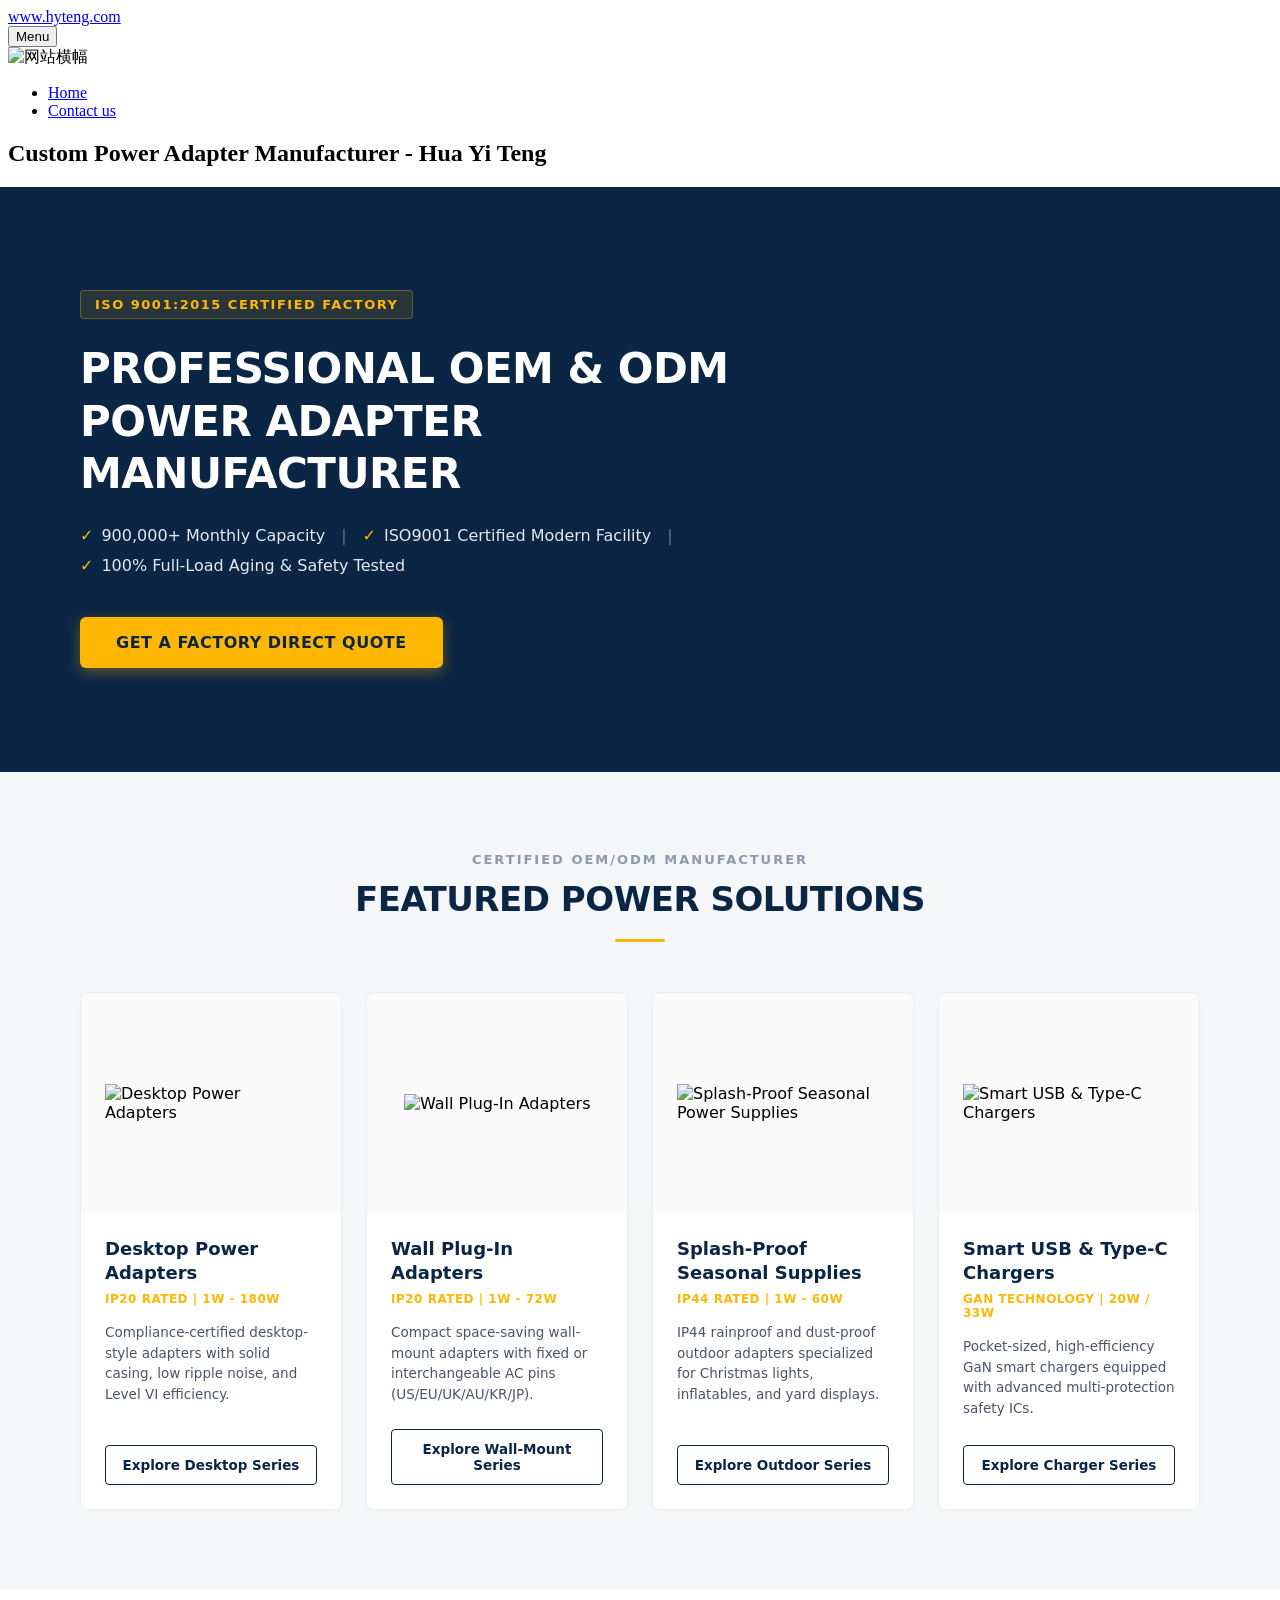
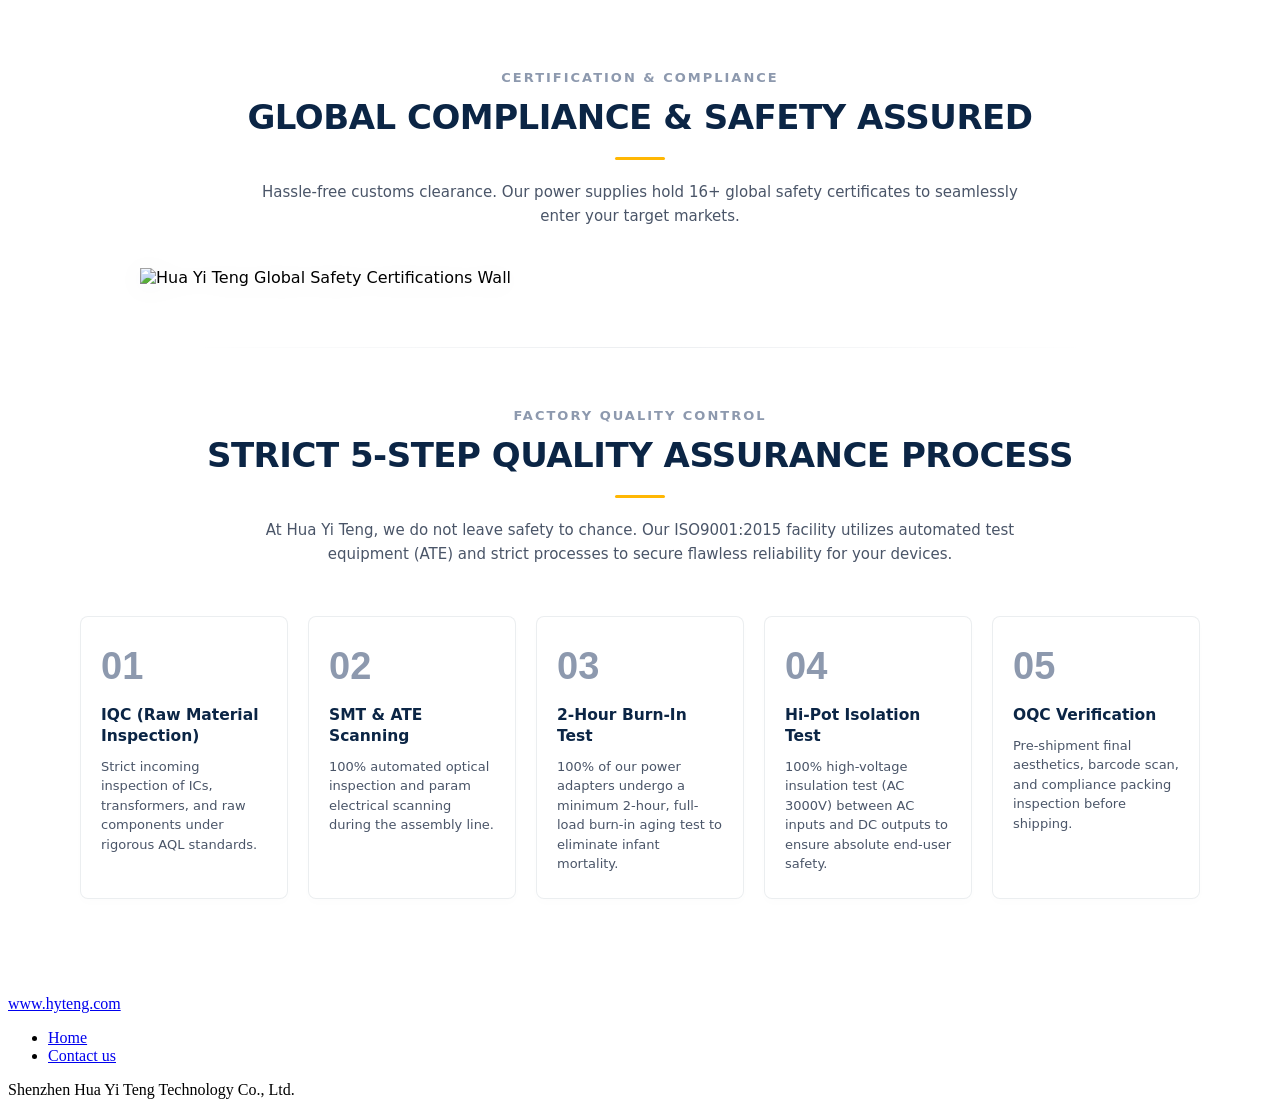
==== commit f3254cc3: "Updated from Publii" ====
--- a/index.html
+++ b/index.html
@@ -1,6 +1,6 @@
-<!DOCTYPE html><html lang="en"><head><meta charset="utf-8"><meta http-equiv="X-UA-Compatible" content="IE=edge"><meta name="viewport" content="width=device-width,initial-scale=1"><title>Custom Power Adapter Manufacturer - Hua Yi Teng</title><meta name="description" content="ISO9001 certified manufacturer established in 2008. We specialize in premium power adapters (1W-180W). 16+ global certifications (CE, ETL, FCC, GS, UKCA, RCM)."><meta name="generator" content="Publii Open-Source CMS for Static Site"><link rel="canonical" href="www.hyteng.com/"><link rel="alternate" type="application/atom+xml" href="https://www.hyteng.com/feed.xml" title="www.hyteng.com - RSS"><link rel="alternate" type="application/json" href="https://www.hyteng.com/feed.json" title="www.hyteng.com - JSON"><meta property="og:title" content="Custom Power Adapter Manufacturer - Hua Yi Teng"><meta property="og:site_name" content="www.hyteng.com"><meta property="og:description" content="ISO9001 certified manufacturer established in 2008. We specialize in premium power adapters (1W-180W). 16+ global certifications (CE, ETL, FCC, GS, UKCA, RCM)."><meta property="og:url" content="https://www.hyteng.com/"><meta property="og:type" content="article"><link rel="stylesheet" href="https://www.hyteng.com/assets/css/style.css?v=22854b6f7cc4e52413f523aa480be991"><script type="application/ld+json">{"@context":"http://schema.org","@type":"Article","mainEntityOfPage":{"@type":"WebPage","@id":"https://www.hyteng.com/"},"headline":"Custom Power Adapter Manufacturer - Hua Yi Teng","datePublished":"2026-06-10T11:18+08:00","dateModified":"2026-06-10T17:02+08:00","description":"ISO9001 certified manufacturer established in 2008. We specialize in premium power adapters (1W-180W). 16+ global certifications (CE, ETL, FCC, GS, UKCA, RCM).","author":{"@type":"Person","name":"Carrie Liu","url":"https://www.hyteng.com/authors/carrie-liu/"},"publisher":{"@type":"Organization","name":"Carrie Liu"}}</script><style></style><noscript><style>img[loading] {
+<!DOCTYPE html><html lang="en"><head><meta charset="utf-8"><meta http-equiv="X-UA-Compatible" content="IE=edge"><meta name="viewport" content="width=device-width,initial-scale=1"><title>Custom Power Adapter Manufacturer - Hua Yi Teng</title><meta name="description" content="ISO9001 certified manufacturer established in 2008. We specialize in premium power adapters (1W-180W). 16+ global certifications (CE, ETL, FCC, GS, UKCA, RCM)."><meta name="generator" content="Publii Open-Source CMS for Static Site"><link rel="canonical" href="www.hyteng.com/"><link rel="alternate" type="application/atom+xml" href="https://www.hyteng.com/feed.xml" title="www.hyteng.com - RSS"><link rel="alternate" type="application/json" href="https://www.hyteng.com/feed.json" title="www.hyteng.com - JSON"><meta property="og:title" content="Custom Power Adapter Manufacturer - Hua Yi Teng"><meta property="og:site_name" content="www.hyteng.com"><meta property="og:description" content="ISO9001 certified manufacturer established in 2008. We specialize in premium power adapters (1W-180W). 16+ global certifications (CE, ETL, FCC, GS, UKCA, RCM)."><meta property="og:url" content="https://www.hyteng.com/"><meta property="og:type" content="article"><link rel="stylesheet" href="https://www.hyteng.com/assets/css/style.css?v=f80d677527740ed145ff9f6d31d7fa72"><script type="application/ld+json">{"@context":"http://schema.org","@type":"Article","mainEntityOfPage":{"@type":"WebPage","@id":"https://www.hyteng.com/index.html"},"headline":"Custom Power Adapter Manufacturer - Hua Yi Teng","datePublished":"2026-06-10T11:18+08:00","dateModified":"2026-06-10T17:48+08:00","description":"ISO9001 certified manufacturer established in 2008. We specialize in premium power adapters (1W-180W). 16+ global certifications (CE, ETL, FCC, GS, UKCA, RCM).","author":{"@type":"Person","name":"Carrie Liu","url":"https://www.hyteng.com/authors/carrie-liu/"},"publisher":{"@type":"Organization","name":"Carrie Liu"}}</script><style></style><noscript><style>img[loading] {
                     opacity: 1;
-                }</style></noscript></head><body class="page-template"><div class="container"><header class="header"><a class="logo" href="https://www.hyteng.com/">www.hyteng.com</a><nav class="navbar js-navbar"><button class="navbar__toggle js-toggle" aria-label="Menu"><span class="navbar__toggle-box"><span class="navbar__toggle-inner">Menu</span></span></button><ul class="navbar__menu"><li class="active"><a href="https://www.hyteng.com/" target="_self">Home</a></li><li><a href="https://www.hyteng.com/contact-us/" target="_self">Contact us</a></li></ul></nav></header><main class="page"><article class="content wrapper"><header class="hero"><h1>Custom Power Adapter Manufacturer - Hua Yi Teng</h1></header><div class="content__entry"><div><section class="hyt-hero-section"><div class="hyt-hero-container"><div class="hyt-hero-content"><span class="hyt-hero-badge">ISO 9001:2015 CERTIFIED FACTORY</span><h1 class="hyt-hero-headline">PROFESSIONAL OEM & ODM POWER ADAPTER MANUFACTURER</h1><div class="hyt-hero-features-list"><span class="hyt-hero-feature-tag">900,000+ Monthly Capacity</span> <span class="hyt-hero-feature-divider">|</span> <span class="hyt-hero-feature-tag">ISO9001 Certified Modern Facility</span> <span class="hyt-hero-feature-divider">|</span> <span class="hyt-hero-feature-tag">100% Full-Load Aging & Safety Tested</span></div><a href="contact-us/index.html" class="hyt-hero-cta-btn">Get a Factory Direct Quote</a></div></div></section><style>/* ================================================================= */
+                }</style></noscript></head><body class="page-template"><div class="container"><header class="header"><a class="logo" href="https://www.hyteng.com/index.html">www.hyteng.com</a><nav class="navbar js-navbar"><button class="navbar__toggle js-toggle" aria-label="Menu"><span class="navbar__toggle-box"><span class="navbar__toggle-inner">Menu</span></span></button><div class="custom-fullwidth-banner"><picture><source media="(max-width: 768px)" srcset="https://cdn.jsdelivr.net/gh/HuaYiTeng/hyteng-website@main/Banner.png"><img src="https://cdn.jsdelivr.net/gh/HuaYiTeng/hyteng-website@main/Banner.png" alt="网站横幅" style="width: 100%; height: auto; display: block;"></picture></div><ul class="navbar__menu"><li class="active"><a href="https://www.hyteng.com/index.html" target="_self">Home</a></li><li><a href="https://www.hyteng.com/contact-us/index.html" target="_self">Contact us</a></li></ul></nav></header><main class="page"><article class="content wrapper"><header class="hero"><h1>Custom Power Adapter Manufacturer - Hua Yi Teng</h1></header><div class="content__entry"><div><section class="hyt-hero-section"><div class="hyt-hero-container"><div class="hyt-hero-content"><span class="hyt-hero-badge">ISO 9001:2015 CERTIFIED FACTORY</span><h1 class="hyt-hero-headline">PROFESSIONAL OEM & ODM POWER ADAPTER MANUFACTURER</h1><div class="hyt-hero-features-list"><span class="hyt-hero-feature-tag">900,000+ Monthly Capacity</span> <span class="hyt-hero-feature-divider">|</span> <span class="hyt-hero-feature-tag">ISO9001 Certified Modern Facility</span> <span class="hyt-hero-feature-divider">|</span> <span class="hyt-hero-feature-tag">100% Full-Load Aging & Safety Tested</span></div><a href="contact-us/index.html" class="hyt-hero-cta-btn">Get a Factory Direct Quote</a></div></div></section><style>/* ================================================================= */
 /* HYT HERO BANNER SPECIAL CUSTOM STYLES                             */
 /* Prefixed with 'hyt-hero-' to guarantee ZERO global pollution     */
 /* ================================================================= */
@@ -767,4 +767,4 @@
         font-size: 32px;
         margin-bottom: 12px;
     }
-}</style></div><p></p></div></article></main><footer class="footer"><div class="footer__newsletter newsletter"><p class="newsletter__note">Get the latest QF news, updates and more delivered<br>directly to your email inbox</p><form>...</form></div><a class="logo" href="https://www.hyteng.com/">www.hyteng.com</a><nav class="footer__nav"><ul><li class="active"><a href="https://www.hyteng.com/" class="inverse" target="_self">Home</a></li><li><a href="https://www.hyteng.com/contact-us/" class="inverse" target="_self">Contact us</a></li></ul></nav><div class="footer__copyright">Powered by Publii</div></footer></div><script>window.publiiThemeMenuConfig={mobileMenuMode:'overlay',animationSpeed:300,submenuWidth:'auto',doubleClickTime:500,mobileMenuExpandableSubmenus:true,relatedContainerForOverlayMenuSelector:'.navbar',};</script><script defer="defer" src="https://www.hyteng.com/assets/js/scripts.min.js?v=b103b2211e74472ffa1a0d35c0918ecc"></script><script>/*<![CDATA[*/var images=document.querySelectorAll("img[loading]");for(var i=0;i<images.length;i++){if(images[i].complete){images[i].classList.add("is-loaded")}else{images[i].addEventListener("load",function(){this.classList.add("is-loaded")},false)}};/*]]>*/</script></body></html>+}</style></div><p></p></div></article></main><footer class="footer"><a class="logo" href="https://www.hyteng.com/index.html">www.hyteng.com</a><nav class="footer__nav"><ul><li class="active"><a href="https://www.hyteng.com/index.html" class="inverse" target="_self">Home</a></li><li><a href="https://www.hyteng.com/contact-us/index.html" class="inverse" target="_self">Contact us</a></li></ul></nav><div class="footer__copyright">Shenzhen Hua Yi Teng Technology Co., Ltd.</div></footer></div><script>window.publiiThemeMenuConfig={mobileMenuMode:'overlay',animationSpeed:300,submenuWidth:'auto',doubleClickTime:500,mobileMenuExpandableSubmenus:true,relatedContainerForOverlayMenuSelector:'.navbar',};</script><script defer="defer" src="https://www.hyteng.com/assets/js/scripts.min.js?v=b103b2211e74472ffa1a0d35c0918ecc"></script><script>/*<![CDATA[*/var images=document.querySelectorAll("img[loading]");for(var i=0;i<images.length;i++){if(images[i].complete){images[i].classList.add("is-loaded")}else{images[i].addEventListener("load",function(){this.classList.add("is-loaded")},false)}};/*]]>*/</script></body></html>
